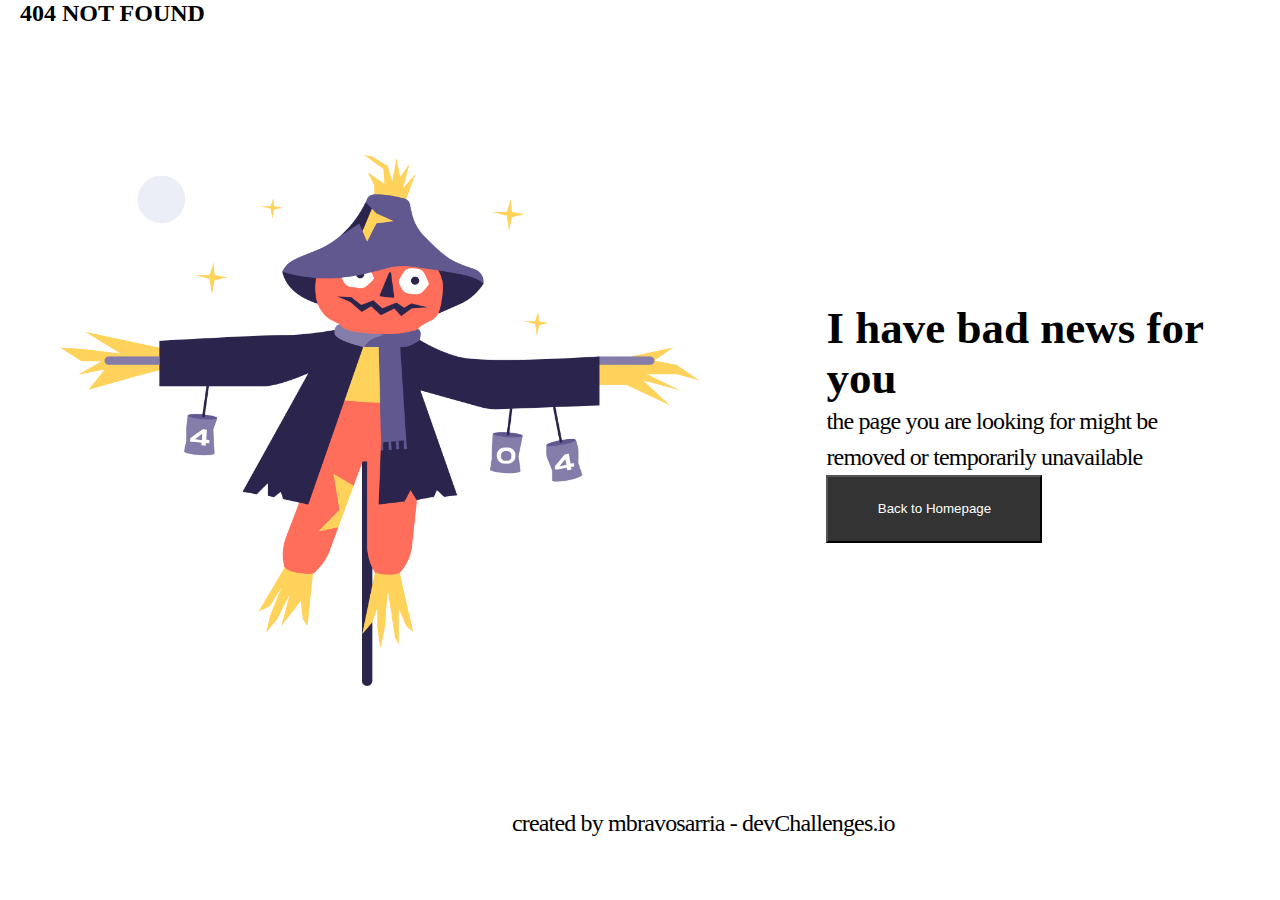
==== error 404/index.html @ 4e790b3a "error" ====
<!DOCTYPE html>
<html lang="en">
<head>
    <meta charset="UTF-8">
    <meta name="viewport" content="width=device-width, initial-scale=1.0">
    <title>Document</title>
    <link rel="stylesheet" href="style.css">
</head>
<body>
    <nav>
        <h2>404 NOT FOUND</h2>
    </nav>
    <main>
       
       <div class="imag">
        <img src="Scarecrow.png" style="width:50vw;height:auto;" alt="no image">
       </div>
       <div class="article">
        <h2>I have bad news for you</h2>
        <p>the page you are looking for might be removed or temporarily unavailable</p>
        <button>Back to Homepage</button>
       </div>
      
    </main>
    <footer>
        <p>created by mbravosarria - devChallenges.io</p>
      </footer>
</body>
</html>
---- error 404/style.css ----
@import url('https://fonts.googleapis.com/css2?family=Karla&family=Open+Sans:wght@300&family=Quicksand:wght@300;400&display=swap');


*{
    margin: 0;
    padding: 0;
    box-sizing: border-box;
}
body{
    background: #ffffff;
    border-radius: 8px;
    font-family: Space Mono;
   
}
nav{
    height: 40px;
    padding-left: 20px;
    width: 100%;
    float: left;
}

main{
    display: flex;
    height: 85vh;
    width: 100%;
    align-items: center;
    padding: 30px;
    float: left;
}
main .imag{
   margin: 30px;
   width: 100%;
   float: left;
}
main .article{
    padding-right:30px;
    float: left;
}
main .article h2{
    font-weight: 550;
    font-size: 45px;
    line-height: 50px;
    
}
button{
    background-color: #333333;
    color: #ffffff;
    height: 68px;
width: 216px;
left: 740px;
top: 663px;
border-radius: 0px;

}
p{
    
    font-size: 24px;
    font-weight: 400;
    line-height: 36px;
    letter-spacing: -0.035em;
    text-align: left;
    



}
footer{
   padding-left: 40%;
   float: left;
}
@media screen and(max-width: 800px){
    nav,main.imag, main.article footer{
        width: 100%;
    }
}
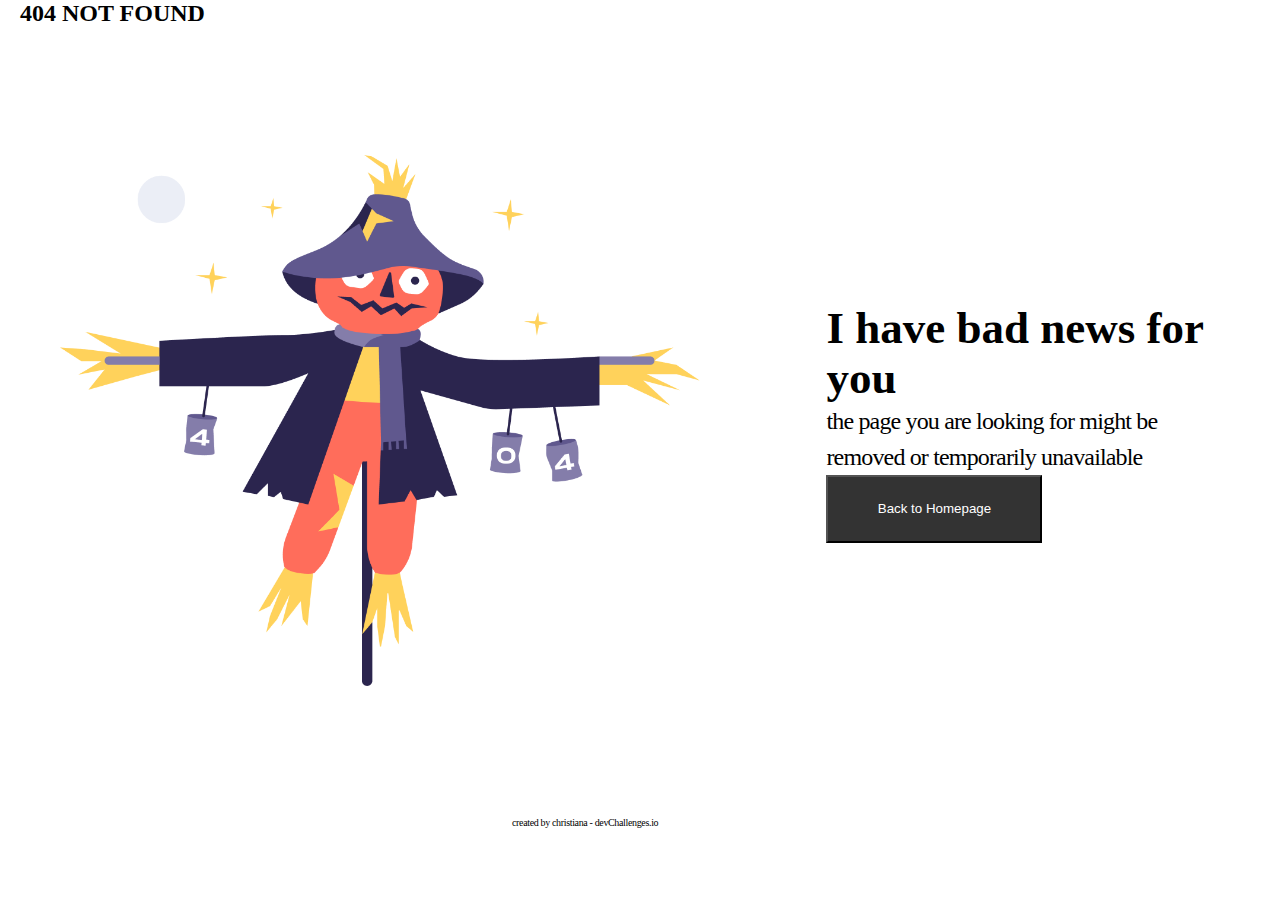
==== commit a235ded0: "added new code" ====
--- a/error 404/index.html
+++ b/error 404/index.html
@@ -23,7 +23,7 @@
       
     </main>
     <footer>
-        <p>created by mbravosarria - devChallenges.io</p>
+        <p>created by christiana - devChallenges.io</p>
       </footer>
 </body>
 </html>--- a/error 404/style.css
+++ b/error 404/style.css
@@ -8,6 +8,7 @@
     box-sizing: border-box;
 }
 body{
+    width: 100%;
     background: #ffffff;
     border-radius: 8px;
     font-family: Space Mono;
@@ -68,8 +69,12 @@
 footer{
    padding-left: 40%;
    float: left;
+
 }
-@media screen and(max-width: 800px){
+footer p{
+    font-size: 10px;
+}
+@media screen and(max-width: 600px){
     nav,main.imag, main.article footer{
         width: 100%;
     }
